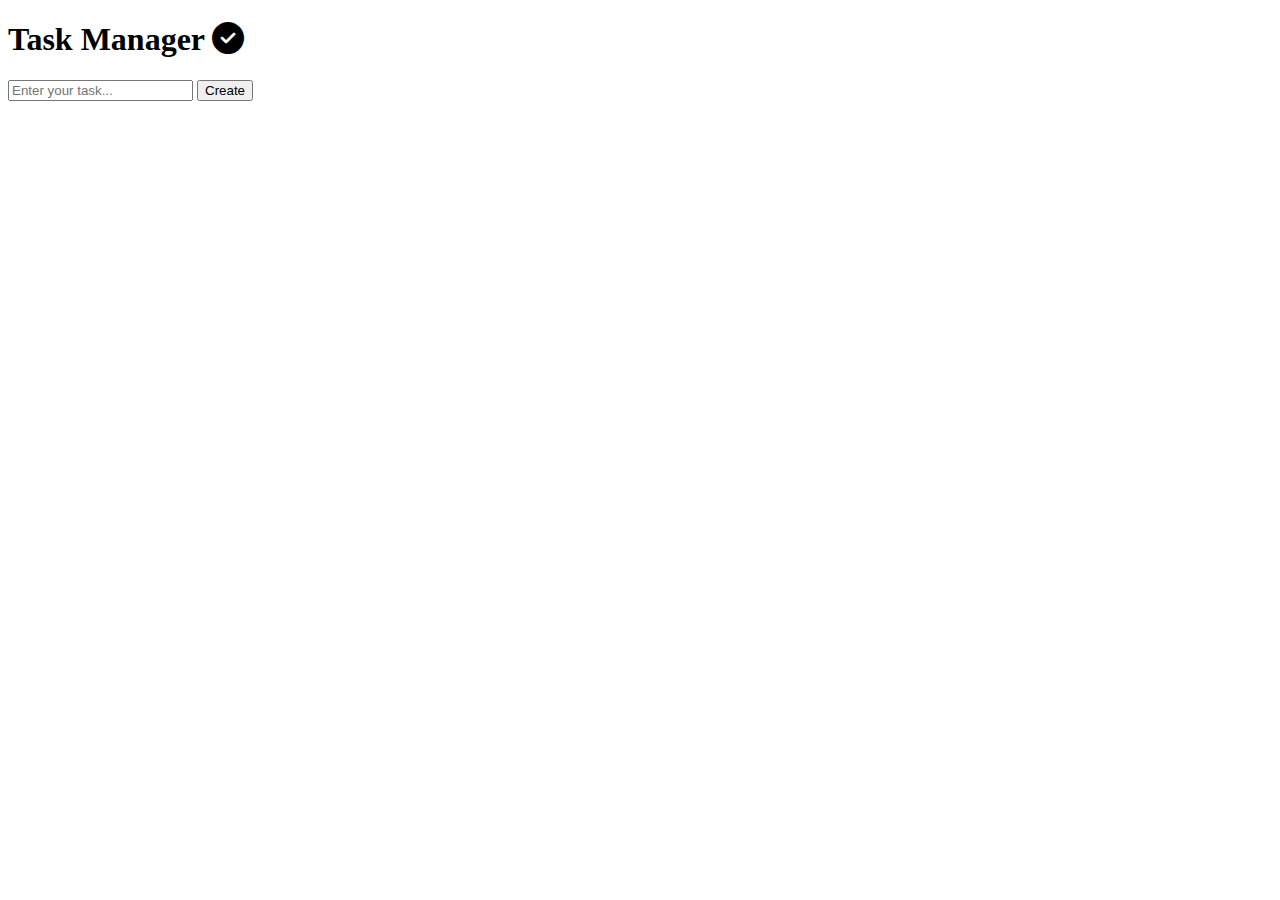
==== level-2/Task-1 Calculator/Task-2 Tribute Page/Task-3 ToDo WebApp/index.html @ 7781ed1c "Update and rename index3.html to index.html" ====
<!DOCTYPE html>
<html lang="en">
<head>
    <meta charset="UTF-8">
    <meta name="viewport" content="width=device-width, initial-scale=1.0">
    <meta http-equiv="X-UA-Compatible" content="IE=edge">
    <title>Task Manager</title>
    <link rel="icon" href="/assets/task-icon.png" type="image/png">
    <link rel="stylesheet" href="https://cdnjs.cloudflare.com/ajax/libs/font-awesome/6.4.0/css/all.min.css">
    <link rel="stylesheet" href="styles.css">
</head>
<body>
    <!-- Core Wrapper -->
    <section class="task-wrapper">
        <div class="task-board">
            <header class="task-header">
                <h1>Task Manager <span class="icon"><i class="fas fa-check-circle"></i></span></h1>
            </header>
            <div class="input-section">
                <input type="text" id="task-entry" placeholder="Enter your task...">
                <button type="button" onclick="createTask()">Create</button>
            </div>
            <ul id="task-list" class="task-items"></ul>
        </div>
    </section>
    <!-- JavaScript Inclusion -->
    <script src="app.js"></script>
</body>
</html>
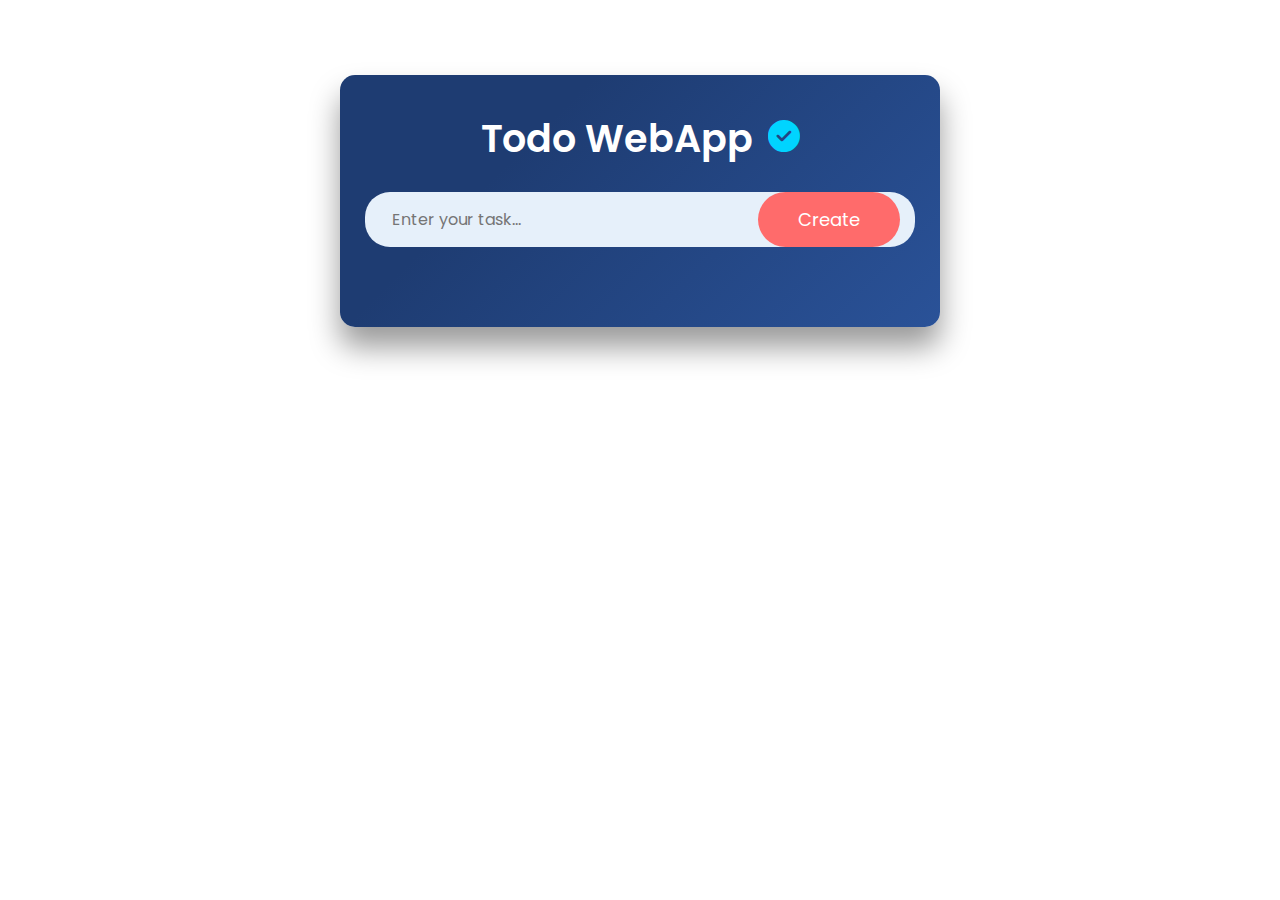
==== commit 73b742e9: "Update index.html" ====
--- a/level-2/Task-1 Calculator/Task-2 Tribute Page/Task-3 ToDo WebApp/index.html
+++ b/level-2/Task-1 Calculator/Task-2 Tribute Page/Task-3 ToDo WebApp/index.html
@@ -14,7 +14,7 @@
     <section class="task-wrapper">
         <div class="task-board">
             <header class="task-header">
-                <h1>Task Manager <span class="icon"><i class="fas fa-check-circle"></i></span></h1>
+                <h1>Todo WebApp<span class="icon"><i class="fas fa-check-circle"></i></span></h1>
             </header>
             <div class="input-section">
                 <input type="text" id="task-entry" placeholder="Enter your task...">
--- a/level-2/Task-1 Calculator/Task-2 Tribute Page/Task-3 ToDo WebApp/styles.css
+++ b/level-2/Task-1 Calculator/Task-2 Tribute Page/Task-3 ToDo WebApp/styles.css
@@ -0,0 +1,186 @@
+@import url('https://fonts.googleapis.com/css2?family=Poppins:wght@400;600&display=swap');
+
+/* Base Styles */
+* {
+    margin: 0;
+    padding: 0;
+    box-sizing: border-box;
+    font-family: 'Poppins', sans-serif;
+    overflow-x: hidden;
+}
+
+/* Main Section Design */
+.task-wrapper {
+    width: 100%;
+    min-height: 100vh;
+    background: url(/assets/cinema-bg.jpg) no-repeat center/cover;
+    padding: 15px;
+}
+
+/* Task Board Styling */
+.task-board {
+    max-width: 600px;
+    width: 100%;
+    background: linear-gradient(135deg, #1e3c72 30%, #2a5298 100%);
+    box-shadow: 0 20px 30px rgba(0, 0, 0, 0.4);
+    margin: 60px auto 30px;
+    padding: 35px 25px 60px;
+    border-radius: 15px;
+}
+
+/* Header Design */
+.task-header {
+    display: flex;
+    align-items: center;
+    justify-content: center;
+    margin-bottom: 25px;
+}
+
+.task-header h1 {
+    color: #fff;
+    font-size: 38px;
+    font-weight: 600;
+}
+
+.task-header .icon {
+    font-size: 32px;
+    color: #00d4ff;
+    margin-left: 15px;
+}
+
+/* Input Section */
+.input-section {
+    display: flex;
+    align-items: center;
+    background: #e6f0fa;
+    border-radius: 25px;
+    padding: 0 15px;
+    margin-bottom: 20px;
+}
+
+#task-entry {
+    flex: 1;
+    border: none;
+    background: transparent;
+    padding: 12px;
+    font-size: 16px;
+    outline: none;
+}
+
+/* Button Styling */
+.input-section button {
+    border: none;
+    background: #ff6b6b;
+    color: #fff;
+    padding: 14px 40px;
+    font-size: 18px;
+    border-radius: 30px;
+    cursor: pointer;
+    transition: background 0.3s ease;
+}
+
+.input-section button:hover {
+    background: #ff8787;
+}
+
+/* Task List Items */
+.task-items li {
+    position: relative;
+    width: 90%;
+    margin: 15px auto;
+    background: #2d3436;
+    border-radius: 8px;
+    padding: 12px 40px 12px 15px;
+    color: #dfe6e9;
+    font-size: 18px;
+    display: flex;
+    align-items: center;
+    cursor: pointer;
+    user-select: none;
+}
+
+.task-items li::before {
+    content: "";
+    position: absolute;
+    width: 24px;
+    height: 24px;
+    border-radius: 50%;
+    background: url(/assets/unchecked.png) no-repeat center/cover;
+    left: 8px;
+}
+
+.task-items li.completed {
+    color: #ff7675;
+    text-decoration: line-through;
+}
+
+.task-items li.completed::before {
+    background: url(/assets/checked.png) no-repeat center/cover;
+}
+
+.task-items li .delete {
+    position: absolute;
+    right: 10px;
+    width: 25px;
+    height: 25px;
+    line-height: 25px;
+    text-align: center;
+    font-size: 20px;
+    color: #fff;
+    border-radius: 50%;
+    transition: background 0.2s ease;
+}
+
+.task-items li .delete:hover {
+    background: #636e72;
+}
+
+/* Responsive Adjustments */
+@media (min-width: 365px) and (max-width: 665px) {
+    .task-wrapper {
+        padding: 10px;
+    }
+
+    .task-board {
+        max-width: 360px;
+        padding: 25px 20px 40px;
+    }
+
+    .task-header h1 {
+        font-size: 32px;
+    }
+
+    .task-header .icon {
+        font-size: 26px;
+    }
+
+    .input-section {
+        padding: 0 10px;
+    }
+
+    #task-entry {
+        font-size: 14px;
+    }
+
+    .input-section button {
+        padding: 10px 25px;
+        font-size: 16px;
+    }
+
+    .task-items li {
+        font-size: 16px;
+        padding: 10px 35px 10px 12px;
+    }
+
+    .task-items li::before {
+        width: 20px;
+        height: 20px;
+    }
+
+    .task-items li .delete {
+        width: 22px;
+        height: 22px;
+        line-height: 22px;
+        font-size: 18px;
+    }
+}
